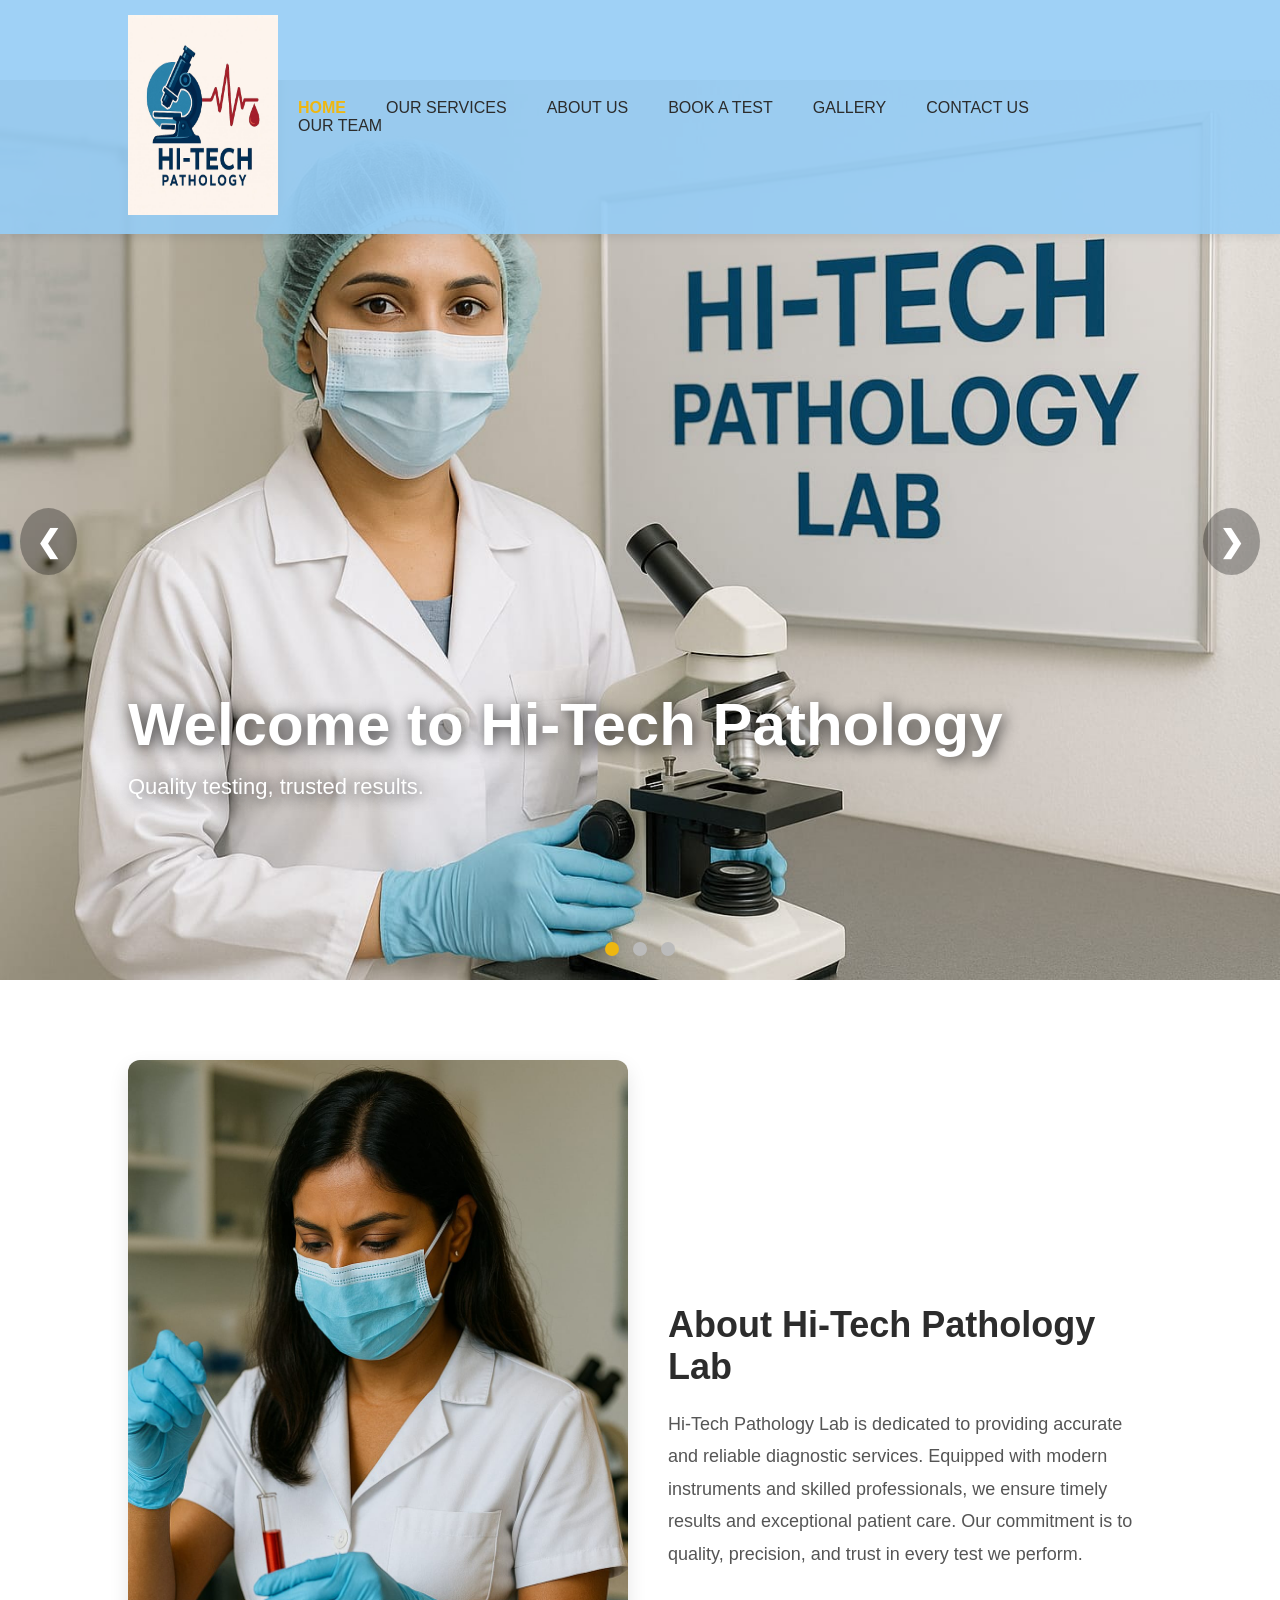
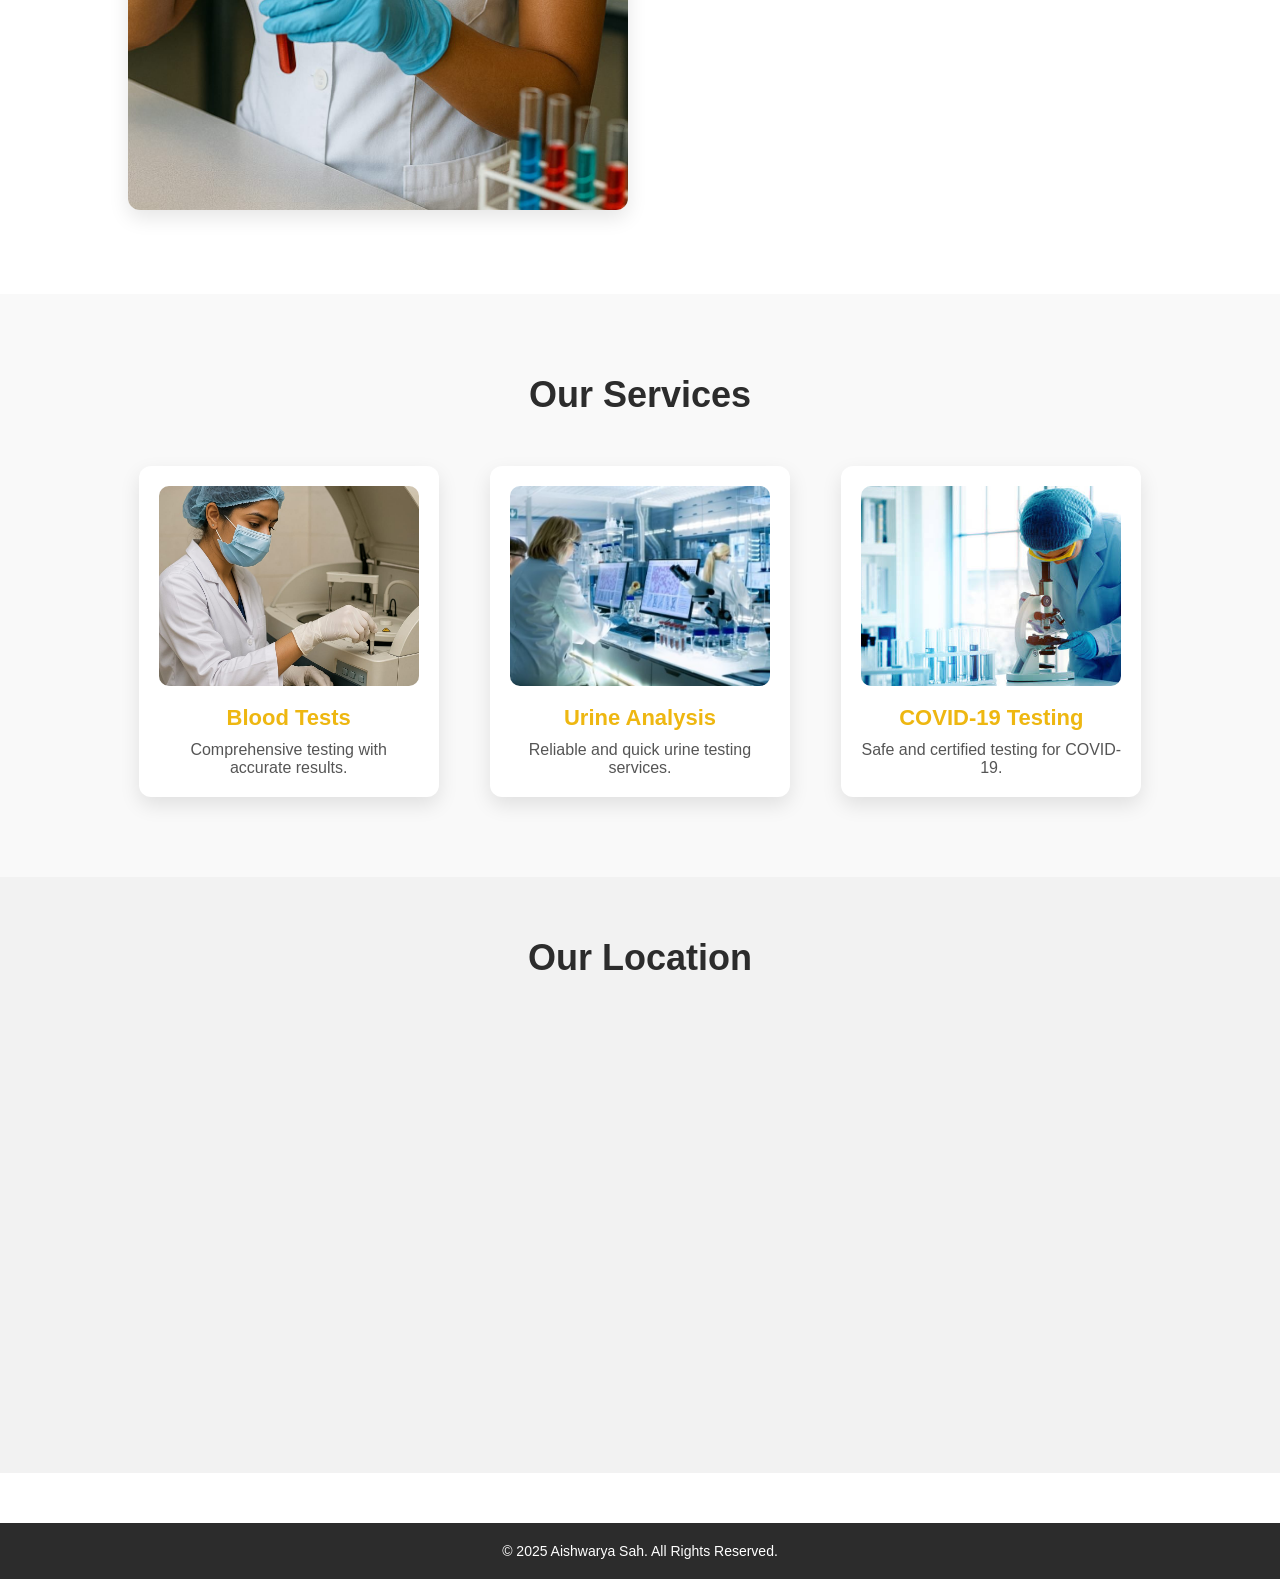
==== Hitech Lab/index.html @ f047f7d2 "files added" ====
<!DOCTYPE html>
<html lang="en">
<head>
  <meta charset="UTF-8">
  <meta name="viewport" content="width=device-width, initial-scale=1.0">
  <title>Hi-Tech Pathology</title>
  <link rel="stylesheet" href="style.css">
</head>
<body>

  <!-- Header Section -->
  <header id="header">
    <a href="#" class="logo">
      <img src="logo.jpeg" alt="logo" width="150px" height="200px">
    </a>
    <nav>
      <ul class="navmenu">
        <li><a class="active" href="index.html" target="_blank_tab">HOME</a></li>
        <li><a href="services.html">OUR SERVICES</a></li>
        <li><a href="about.html">ABOUT US</a></li>
        <li><a href="book.html">BOOK A TEST</a></li>
        <li><a href="gallery.html">GALLERY</a></li>
        <li><a href="contact.html">CONTACT US</a></li>
        <li><a href="team.html">OUR TEAM</a></li>
      </ul>
    </nav>
  </header>

  <!-- Hero Section with Sliding Images -->
  <section class="hero">
    <div class="slider">
      <div class="slides fade">
        <img src="a2.jpeg" alt="Slide 1">
        <div class="caption">
          <h1>Welcome to Hi-Tech Pathology</h1>
          <p>Quality testing, trusted results.</p>
        </div>
      </div>

      <div class="slides fade">
        <img src="a4.jpeg" alt="Slide 2">
        <div class="caption">
          <h1>Advanced Lab Services</h1>
          <p>Accuracy you can count on.</p>
        </div>
      </div>

      <div class="slides fade">
        <img src="a9.jpg" alt="Slide 3">
        <div class="caption">
          <h1>Book Your Test Online</h1>
          <p>Fast, reliable, and hassle-free.</p>
        </div>
      </div>

      <!-- Navigation Arrows -->
      <a class="prev" onclick="plusSlides(-1)">&#10094;</a>
      <a class="next" onclick="plusSlides(1)">&#10095;</a>
    </div>

    <!-- Navigation Dots -->
    <div class="dots">
      <span class="dot" onclick="currentSlide(1)"></span>
      <span class="dot" onclick="currentSlide(2)"></span>
      <span class="dot" onclick="currentSlide(3)"></span>
    </div>
  </section>

  <!-- About Hi-Tech Lab Section -->
  <section id="about-lab" class="about-lab">
    <div class="about-container">
      <div class="about-image">
        <img src="a6.jpeg" alt="Hi-Tech Lab">
      </div>
      <div class="about-text">
        <h2>About Hi-Tech Pathology Lab</h2>
        <p>
          Hi-Tech Pathology Lab is dedicated to providing accurate and reliable diagnostic services. 
          Equipped with modern instruments and skilled professionals, we ensure timely results and 
          exceptional patient care. Our commitment is to quality, precision, and trust in every test we perform.
        </p>
      </div>
    </div>
  </section>

  <!-- Our Services Section -->
  <section id="services" class="services">
    <h2>Our Services</h2>
    <div class="service-cards">
      <div class="service-card">
        <img src="a1.jpeg" alt="Service 1">
        <h3>Blood Tests</h3>
        <p>Comprehensive testing with accurate results.</p>
      </div>
      <div class="service-card">
        <img src="a5.jpg" alt="Service 2">
        <h3>Urine Analysis</h3>
        <p>Reliable and quick urine testing services.</p>
      </div>
      <div class="service-card">
        <img src="a8.jpg" alt="Service 3">
        <h3>COVID-19 Testing</h3>
        <p>Safe and certified testing for COVID-19.</p>
      </div>
    </div>
  </section>

  <!-- Map Section -->
  <section id="location" class="map-section">
    <h2>Our Location</h2>
    <div class="map-container">
      <iframe 
        src="https://www.google.com/maps/embed?pb=!1m18!1m12!1m3!1d114033.29609963426!2d85.8582728006545!3d26.727122698086344!2m3!1f0!2f0!3f0!3m2!1i1024!2i768!4f13.1!3m3!1m2!1s0x39ec3feffffffffd%3A0x701c6d9010087628!2sHi-tech%20Pathology%20Laborotry!5e0!3m2!1sen!2snp!4v1758294866097!5m2!1sen!2snp" 
        width="100%" 
        height="400" 
        style="border:0;" 
        allowfullscreen="" 
        loading="lazy" 
        referrerpolicy="no-referrer-when-downgrade">
      </iframe>
    </div>
  </section>

  <!-- Scroll Up Button -->
  <button id="scrollUpBtn" title="Go to top">&#8679;</button>

  <!-- Footer -->
  <footer>
    <p>&copy; 2025 Aishwarya Sah. All Rights Reserved.</p>
  </footer>

  <script src="script.js"></script>
</body>
</html>
---- Hitech Lab/style.css ----
/* Reset */
* {
  margin: 0;
  padding: 0;
  box-sizing: border-box;
  font-family: 'Jost', sans-serif;
  list-style: none;
  text-decoration: none;
}

body {
  max-width: 1320px;
  margin: 0 auto;
}

/* Header */
header {
  position: fixed;
  width: 100%;
  top: 0;
  right: 0;
  z-index: 1000;
  display: flex;
  align-items: center;
  justify-content: space-between;
  padding: 15px 10%;
  background: rgba(149, 204, 246, 0.9);
  box-shadow: 0 2px 10px rgba(0,0,0,0.1);
}

.navmenu {
  display: flex;
  flex-wrap: wrap;
}

.navmenu a {
  color: #2c2c2c;
  font-size: 16px;
  padding: 10px 20px;
  transition: all 0.3s ease;
}

.navmenu a.active {
  color: #eeb711;
  font-weight: bold;
}

.navmenu a:hover {
  color: #eeb711;
}

/* ===== HERO SLIDER ===== */
.hero {
  position: relative;
  width: 100%;
  height: 100vh;
  margin-top: 80px; /* offset for fixed header */
  overflow: hidden;
}

.slider {
  position: relative;
  width: 100%;
  height: 100%;
}

.slides {
  display: none;
  width: 100%;
  height: 100%;
  position: absolute;
}

.slides img {
  width: 100%;
  height: 100%;
  object-fit: cover;
}

/* Caption */
.caption {
  position: absolute;
  bottom: 20%;
  left: 10%;
  color: white;
  text-shadow: 2px 2px 15px rgba(0,0,0,0.8);
  animation: slideUp 1s ease;
}

.caption h1 {
  font-size: 60px;
  font-weight: 700;
  margin-bottom: 15px;
}

.caption p {
  font-size: 22px;
  font-weight: 400;
}

@keyframes slideUp {
  from {transform: translateY(40px); opacity: 0;}
  to {transform: translateY(0); opacity: 1;}
}

/* Navigation Arrows */
.prev, .next {
  cursor: pointer;
  position: absolute;
  top: 50%;
  padding: 16px;
  margin-top: -22px;
  color: white;
  font-weight: bold;
  font-size: 30px;
  transition: 0.3s ease;
  border-radius: 50%;
  user-select: none;
  background: rgba(0,0,0,0.3);
}

.next { right: 20px; }
.prev { left: 20px; }

.prev:hover, .next:hover {
  background: rgba(0,0,0,0.6);
}

/* Dots */
.dots {
  text-align: center;
  position: absolute;
  bottom: 20px;
  width: 100%;
}

.dot {
  height: 14px;
  width: 14px;
  margin: 0 5px;
  background-color: #bbb;
  border-radius: 50%;
  display: inline-block;
  cursor: pointer;
  transition: background 0.3s ease;
}

.active-dot,
.dot:hover {
  background-color: #eeb711;
}

/* Fade Animation */
.fade {
  animation: fadeEffect 1.2s ease-in-out;
}

@keyframes fadeEffect {
  from {opacity: 0.4;}
  to {opacity: 1;}
}

/* ===== About Hi-Tech Lab Section ===== */
.about-lab {
  padding: 80px 10%;
  background-color: #fff;
}

.about-container {
  display: flex;
  align-items: center;
  gap: 40px;
  flex-wrap: wrap;
}

.about-image img {
  width: 500px;
  max-width: 100%;
  border-radius: 12px;
  box-shadow: 0 8px 20px rgba(0,0,0,0.1);
}

.about-text {
  flex: 1;
}

.about-text h2 {
  font-size: 36px;
  margin-bottom: 20px;
  color: #2c2c2c;
}

.about-text p {
  font-size: 18px;
  color: #555;
  line-height: 1.8;
}

/* ===== Our Services Section ===== */
.services {
  padding: 80px 10%;
  background-color: #f9f9f9;
  text-align: center;
}

.services h2 {
  font-size: 36px;
  margin-bottom: 50px;
  color: #2c2c2c;
}

.service-cards {
  display: flex;
  justify-content: space-around;
  flex-wrap: wrap;
  gap: 30px;
}

.service-card {
  background: white;
  border-radius: 12px;
  padding: 20px;
  width: 300px;
  box-shadow: 0 8px 20px rgba(0,0,0,0.1);
  transition: transform 0.3s ease, box-shadow 0.3s ease;
}

.service-card:hover {
  transform: translateY(-10px);
  box-shadow: 0 12px 25px rgba(0,0,0,0.2);
}

.service-card img {
  width: 100%;
  height: 200px;
  object-fit: cover;
  border-radius: 10px;
  margin-bottom: 15px;
}

.service-card h3 {
  font-size: 22px;
  margin-bottom: 10px;
  color: #eeb711;
}

.service-card p {
  font-size: 16px;
  color: #555;
}

/* ===== Scroll Up Button ===== */
#scrollUpBtn {
  display: none; 
  position: fixed;
  bottom: 30px;
  right: 30px;
  z-index: 100;
  font-size: 28px;
  background-color: #eeb711;
  color: white;
  border: none;
  padding: 12px 16px;
  border-radius: 50%;
  cursor: pointer;
  box-shadow: 0 4px 10px rgba(0,0,0,0.3);
  transition: background 0.3s ease;
}

#scrollUpBtn:hover {
  background-color: #cf9a0b;
}

/* ===== Footer ===== */
footer {
  background-color: #2c2c2c;
  color: white;
  text-align: center;
  padding: 20px 10%;
  margin-top: 50px;
  font-size: 14px;
}

/* ===== Responsive ===== */
@media screen and (max-width: 1024px) {
  .caption h1 { font-size: 48px; }
  .caption p { font-size: 20px; }
}

@media screen and (max-width: 900px) {
  .about-container {
    flex-direction: column;
    text-align: center;
  }
  .about-text {
    margin-top: 20px;
  }
  .service-cards {
    flex-direction: column;
    align-items: center;
  }
  .caption h1 { font-size: 36px; }
  .caption p { font-size: 18px; }
}

@media screen and (max-width: 600px) {
  .caption h1 { font-size: 28px; }
  .caption p { font-size: 16px; }
  header { padding: 10px 5%; }
  .service-card { width: 90%; }
}

/* ===== Map Section ===== */
.map-section {
  padding: 60px 10%;
  background-color: #f2f2f2;
  text-align: center;
}

.map-section h2 {
  font-size: 36px;
  margin-bottom: 30px;
  color: #2c2c2c;
}

.map-container iframe {
  width: 100%;
  border-radius: 12px;
  max-width: 100%;
  height: 400px;
}

@media screen and (max-width: 900px) {
  .map-container iframe {
    height: 300px;
  }
}

@media screen and (max-width: 600px) {
  .map-container iframe {
    height: 250px;
  }
}
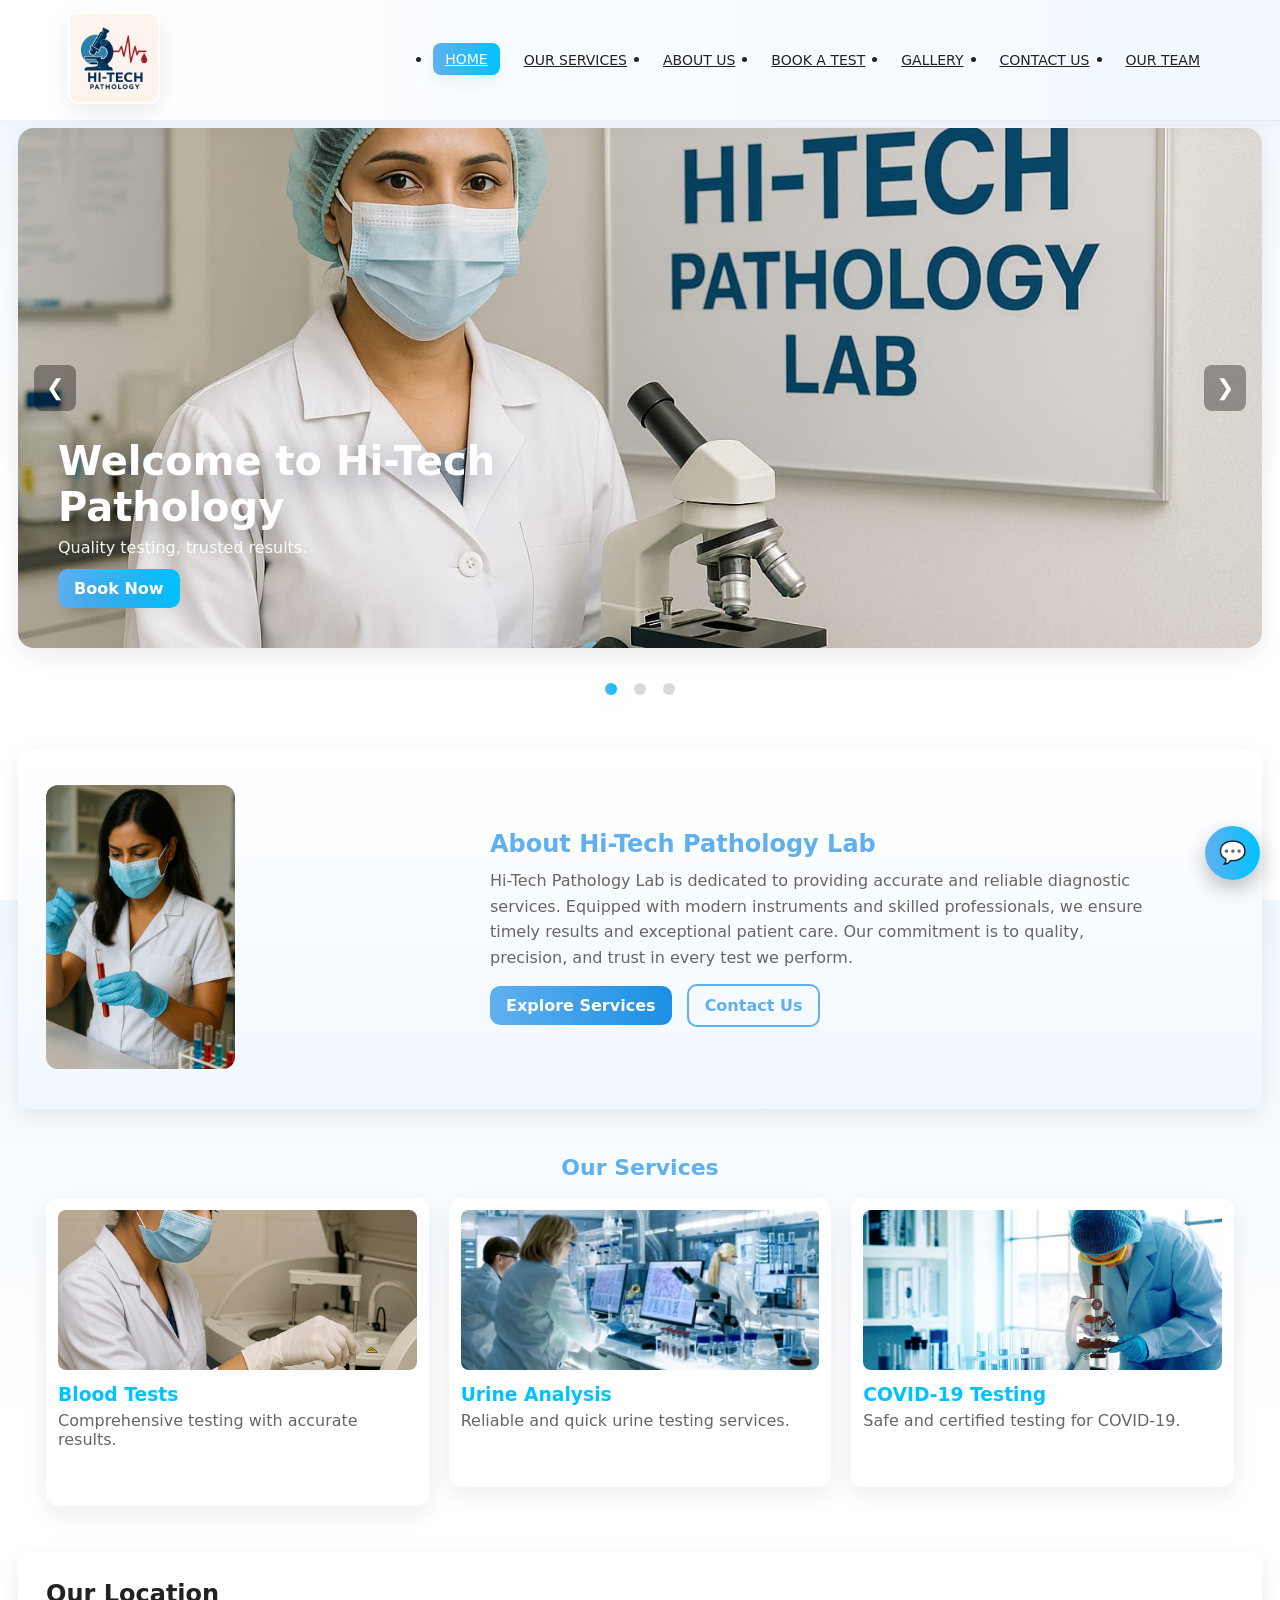
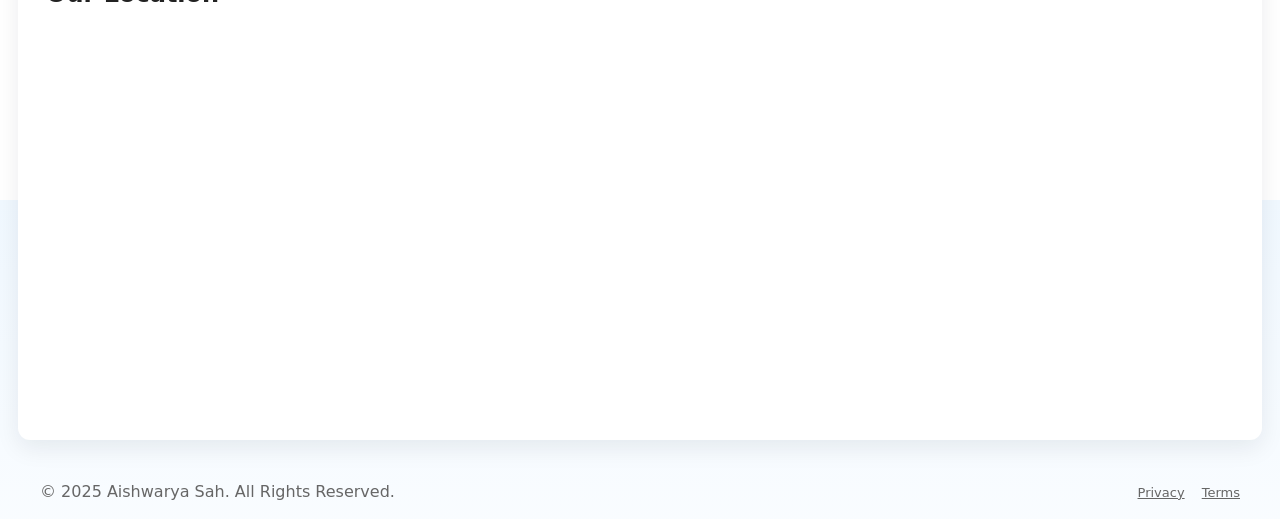
==== commit d23166a4: "files uploaded" ====
--- a/Hitech Lab/index.html
+++ b/Hitech Lab/index.html
@@ -1,133 +1,156 @@
 <!DOCTYPE html>
 <html lang="en">
 <head>
-  <meta charset="UTF-8">
-  <meta name="viewport" content="width=device-width, initial-scale=1.0">
+  <meta charset="UTF-8" />
+  <meta name="viewport" content="width=device-width, initial-scale=1.0"/>
   <title>Hi-Tech Pathology</title>
-  <link rel="stylesheet" href="style.css">
+  <link rel="stylesheet" href="style.css" />
 </head>
 <body>
-
   <!-- Header Section -->
-  <header id="header">
-    <a href="#" class="logo">
-      <img src="logo.jpeg" alt="logo" width="150px" height="200px">
-    </a>
-    <nav>
-      <ul class="navmenu">
-        <li><a class="active" href="index.html" target="_blank_tab">HOME</a></li>
-        <li><a href="services.html">OUR SERVICES</a></li>
-        <li><a href="about.html">ABOUT US</a></li>
-        <li><a href="book.html">BOOK A TEST</a></li>
-        <li><a href="gallery.html">GALLERY</a></li>
-        <li><a href="contact.html">CONTACT US</a></li>
-        <li><a href="team.html">OUR TEAM</a></li>
-      </ul>
-    </nav>
+  <header id="header" class="site-header">
+    <div class="header-inner">
+      <a href="index.html" class="logo" aria-label="Hi-Tech Pathology Home">
+        <img src="logo.jpeg" alt="Hi-Tech Pathology logo">
+      </a>
+      <button id="navToggle" class="nav-toggle" aria-expanded="false" aria-controls="mainNav">
+        <span class="sr-only">Toggle navigation</span> &#9776;
+      </button>
+      <nav id="mainNav" class="main-nav">
+        <ul class="navmenu">
+          <li><a class="active" href="index.html">HOME</a></li>
+          <li><a href="services.html">OUR SERVICES</a></li>
+          <li><a href="about.html">ABOUT US</a></li>
+          <li><a href="book.html">BOOK A TEST</a></li>
+          <li><a href="gallery.html">GALLERY</a></li>
+          <li><a href="contact.html">CONTACT US</a></li>
+          <li><a href="team.html">OUR TEAM</a></li>
+        </ul>
+      </nav>
+    </div>
   </header>
 
   <!-- Hero Section with Sliding Images -->
-  <section class="hero">
-    <div class="slider">
-      <div class="slides fade">
-        <img src="a2.jpeg" alt="Slide 1">
-        <div class="caption">
-          <h1>Welcome to Hi-Tech Pathology</h1>
-          <p>Quality testing, trusted results.</p>
+  <main>
+    <section class="hero" aria-label="Hero - Hi-Tech Pathology">
+      <div class="slider" aria-live="polite">
+        <div class="slides fade" role="group" aria-roledescription="slide" aria-label="Slide 1">
+          <img src="a2.jpeg" alt="Lab working" />
+          <div class="caption">
+            <h1>Welcome to Hi-Tech Pathology</h1>
+            <p>Quality testing, trusted results.</p>
+            <a href="book.html" class="btn primary">Book Now</a>
+          </div>
+        </div>
+        <div class="slides fade" role="group" aria-roledescription="slide" aria-label="Slide 2">
+          <img src="a4.jpeg" alt="Advanced instruments" />
+          <div class="caption">
+            <h1>Advanced Lab Services</h1>
+            <p>Accuracy you can count on.</p>
+            <a href="services.html" class="btn">Our Services</a>
+          </div>
+        </div>
+        <div class="slides fade" role="group" aria-roledescription="slide" aria-label="Slide 3">
+          <img src="a9.jpg" alt="Booking online" />
+          <div class="caption">
+            <h1>Book Your Test Online</h1>
+            <p>Fast, reliable, and hassle-free.</p>
+            <a href="book.html" class="btn primary">Start Booking</a>
+          </div>
+        </div>
+        <!-- Prev/Next -->
+        <button class="prev" aria-label="Previous slide" onclick="plusSlides(-1)">&#10094;</button>
+        <button class="next" aria-label="Next slide" onclick="plusSlides(1)">&#10095;</button>
+      </div>
+      <!-- Dots -->
+      <div class="dots" role="tablist" aria-label="Slide buttons">
+        <button class="dot" onclick="currentSlide(1)" aria-label="Slide 1"></button>
+        <button class="dot" onclick="currentSlide(2)" aria-label="Slide 2"></button>
+        <button class="dot" onclick="currentSlide(3)" aria-label="Slide 3"></button>
+      </div>
+    </section>
+
+    <!-- About Hi-Tech Lab Section -->
+    <section id="about-lab" class="about-lab">
+      <div class="about-container">
+        <div class="about-image">
+          <img src="a6.jpeg" alt="Hi-Tech Lab facility">
+        </div>
+        <div class="about-text">
+          <h2>About Hi-Tech Pathology Lab</h2>
+          <p>
+            Hi-Tech Pathology Lab is dedicated to providing accurate and reliable diagnostic services. Equipped with modern instruments and skilled professionals, we ensure timely results and exceptional patient care. Our commitment is to quality, precision, and trust in every test we perform.
+          </p>
+          <div class="about-cta">
+            <a href="services.html" class="btn">Explore Services</a>
+            <a href="contact.html" class="btn outline">Contact Us</a>
+          </div>
         </div>
       </div>
+    </section>
 
-      <div class="slides fade">
-        <img src="a4.jpeg" alt="Slide 2">
-        <div class="caption">
-          <h1>Advanced Lab Services</h1>
-          <p>Accuracy you can count on.</p>
-        </div>
+    <!-- Our Services Section -->
+    <section id="services" class="services">
+      <h2>Our Services</h2>
+      <div class="service-cards">
+        <article class="service-card">
+          <img src="a1.jpeg" alt="Blood Tests">
+          <h3>Blood Tests</h3>
+          <p>Comprehensive testing with accurate results.</p>
+          <a href="services.html#blood" class="btn sm">Learn more</a>
+        </article>
+        <article class="service-card">
+          <img src="a5.jpg" alt="Urine Analysis">
+          <h3>Urine Analysis</h3>
+          <p>Reliable and quick urine testing services.</p>
+          <a href="services.html#urine" class="btn sm">Learn more</a>
+        </article>
+        <article class="service-card">
+          <img src="a8.jpg" alt="COVID-19 Testing">
+          <h3>COVID-19 Testing</h3>
+          <p>Safe and certified testing for COVID-19.</p>
+          <a href="services.html#covid" class="btn sm">Learn more</a>
+        </article>
       </div>
+    </section>
 
-      <div class="slides fade">
-        <img src="a9.jpg" alt="Slide 3">
-        <div class="caption">
-          <h1>Book Your Test Online</h1>
-          <p>Fast, reliable, and hassle-free.</p>
-        </div>
+    <!-- Map Section -->
+    <section id="location" class="map-section">
+      <h2>Our Location</h2>
+      <div class="map-container">
+        <iframe title="Hi-Tech Pathology Location" src="https://www.google.com/maps/embed?pb=!1m18!1m12!1m3!1d114033.29609963426!2d85.8582728006545!3d26.727122698086344!2m3!1f0!2f0!3f0!3m2!1i1024!2i768!4f13.1!3m3!1m2!1s0x39ec3feffffffffd%3A0x701c6d9010087628!2sHi-tech%20Pathology%20Laborotry!5e0!3m2!1sen!2snp!4v1758294866097!5m2!1sen!2snp" width="100%" height="400" style="border:0;" allowfullscreen="" loading="lazy" referrerpolicy="no-referrer-when-downgrade">
+        </iframe>
       </div>
+    </section>
+  </main>
 
-      <!-- Navigation Arrows -->
-      <a class="prev" onclick="plusSlides(-1)">&#10094;</a>
-      <a class="next" onclick="plusSlides(1)">&#10095;</a>
-    </div>
+  <!-- Scroll Up Button -->
+  <button id="scrollUpBtn" class="scroll-up" title="Go to top" aria-label="Scroll to top">&#8679;</button>
 
-    <!-- Navigation Dots -->
-    <div class="dots">
-      <span class="dot" onclick="currentSlide(1)"></span>
-      <span class="dot" onclick="currentSlide(2)"></span>
-      <span class="dot" onclick="currentSlide(3)"></span>
-    </div>
-  </section>
-
-  <!-- About Hi-Tech Lab Section -->
-  <section id="about-lab" class="about-lab">
-    <div class="about-container">
-      <div class="about-image">
-        <img src="a6.jpeg" alt="Hi-Tech Lab">
-      </div>
-      <div class="about-text">
-        <h2>About Hi-Tech Pathology Lab</h2>
-        <p>
-          Hi-Tech Pathology Lab is dedicated to providing accurate and reliable diagnostic services. 
-          Equipped with modern instruments and skilled professionals, we ensure timely results and 
-          exceptional patient care. Our commitment is to quality, precision, and trust in every test we perform.
-        </p>
+  <!-- Footer -->
+  <footer class="site-footer">
+    <div class="footer-inner">
+      <p>&copy; 2025 Aishwarya Sah. All Rights Reserved.</p>
+      <div class="footer-links">
+        <a href="privacy.html">Privacy</a>
+        <a href="terms.html">Terms</a>
       </div>
     </div>
-  </section>
+  </footer>
 
-  <!-- Our Services Section -->
-  <section id="services" class="services">
-    <h2>Our Services</h2>
-    <div class="service-cards">
-      <div class="service-card">
-        <img src="a1.jpeg" alt="Service 1">
-        <h3>Blood Tests</h3>
-        <p>Comprehensive testing with accurate results.</p>
-      </div>
-      <div class="service-card">
-        <img src="a5.jpg" alt="Service 2">
-        <h3>Urine Analysis</h3>
-        <p>Reliable and quick urine testing services.</p>
-      </div>
-      <div class="service-card">
-        <img src="a8.jpg" alt="Service 3">
-        <h3>COVID-19 Testing</h3>
-        <p>Safe and certified testing for COVID-19.</p>
+  <!-- Chatbot Floating Button + Box -->
+  <div id="chatbot-container">
+    <button id="chatbot-btn">💬</button>
+    <div id="chatbot-box">
+      <div id="chatbot-header">Hi-Tech Assistant</div>
+      <div id="chatbot-messages"></div>
+      <div id="chatbot-input-area">
+        <input type="text" id="chatbot-input" placeholder="Ask me anything..." />
+        <button id="chatbot-send">Send</button>
       </div>
     </div>
-  </section>
+  </div>
 
-  <!-- Map Section -->
-  <section id="location" class="map-section">
-    <h2>Our Location</h2>
-    <div class="map-container">
-      <iframe 
-        src="https://www.google.com/maps/embed?pb=!1m18!1m12!1m3!1d114033.29609963426!2d85.8582728006545!3d26.727122698086344!2m3!1f0!2f0!3f0!3m2!1i1024!2i768!4f13.1!3m3!1m2!1s0x39ec3feffffffffd%3A0x701c6d9010087628!2sHi-tech%20Pathology%20Laborotry!5e0!3m2!1sen!2snp!4v1758294866097!5m2!1sen!2snp" 
-        width="100%" 
-        height="400" 
-        style="border:0;" 
-        allowfullscreen="" 
-        loading="lazy" 
-        referrerpolicy="no-referrer-when-downgrade">
-      </iframe>
-    </div>
-  </section>
-
-  <!-- Scroll Up Button -->
-  <button id="scrollUpBtn" title="Go to top">&#8679;</button>
-
-  <!-- Footer -->
-  <footer>
-    <p>&copy; 2025 Aishwarya Sah. All Rights Reserved.</p>
-  </footer>
 
   <script src="script.js"></script>
 </body>
--- a/Hitech Lab/style.css
+++ b/Hitech Lab/style.css
@@ -1,343 +1,326 @@
-/* Reset */
-* {
-  margin: 0;
-  padding: 0;
-  box-sizing: border-box;
+/* Reset and base */
+* { margin:0; padding:0; box-sizing: border-box; }
+:root{
+  --accent: #60b0f0; /* medical blue */
+  --accent-2: #00c2ff; /* bright medical accent */
+  --muted:#666;
+  --bg: #f0f8ff; /* soft medical background */
+  --card-bg: #ffffff;
+  --radius: 14px;
+  --container: 1200px;
+  --glass: rgba(255,255,255,0.7);
+  --shadow: 0 8px 24px rgba(10,20,40,0.08);
+  --text: #222;
+  --max-width: 1320px;
+  --gap: 20px;
+}
+
+html,body{height:100%}
+body{
+  font-family: 'Jost', system-ui, -apple-system, "Segoe UI", Roboto, "Helvetica Neue", Arial;
+  color:var(--text);
+  background: linear-gradient(180deg, var(--bg), #ffffff 60%);
+  margin: 0 auto;
+  max-width: var(--max-width);
+  -webkit-font-smoothing:antialiased;
+  -moz-osx-font-smoothing:grayscale;
+}
+
+/* Header */
+.site-header{
+  position: fixed;
+  top:0; left:0; right:0;
+  z-index:1200;
+  background: linear-gradient(90deg, rgba(255,255,255,0.95), rgba(240,248,255,0.95));
+  backdrop-filter: blur(6px);
+  border-bottom: 1px solid rgba(0,0,0,0.05);
+  box-shadow: 0 6px 20px rgba(10,20,40,0.04);
+}
+
+.header-inner{
+  max-width:var(--container);
+  margin:0 auto;
+  display:flex;
+  align-items:center;
+  justify-content:space-between;
+  gap:12px;
+  padding:12px 28px;
+  flex-wrap: wrap;
+}
+
+.logo img{ 
+  width:92px; 
+  height:auto; 
+  border-radius:10px; 
+  border:2px solid #fff; 
+  box-shadow:var(--shadow);
+  flex: 0 0 auto;
+}
+
+/* Nav */
+.nav-toggle{
+  display:none;
+  background:transparent;
+  border:0;
+  font-size:24px;
+  cursor:pointer;
+}
+
+.main-nav .navmenu{ 
+  display:flex; 
+  gap:12px; 
+  align-items:center; 
+  flex: 1 1 auto; 
+  justify-content: flex-end;
+  flex-wrap: wrap;
+}
+
+.navmenu a{
+  color:var(--text);
+  font-size:14px;
+  padding:8px 12px;
+  border-radius:8px;
+  transition: all .18s ease;
+  display:inline-block;
+  white-space: nowrap;
+}
+
+.navmenu a:hover,
+.navmenu a.active{
+  color:#fff;
+  background: linear-gradient(90deg,var(--accent),var(--accent-2));
+  transform:translateY(-1px);
+  box-shadow: 0 6px 18px rgba(100,140,200,0.12);
+}
+
+/* HERO */
+.hero{ margin-top:110px; position:relative; overflow:hidden; }
+.slider{ position:relative; max-height:520px; min-height:320px; border-radius:16px; margin:18px; overflow:hidden; box-shadow:var(--shadow); }
+.slides{ display:none; position:relative; min-height:320px; width:100%; }
+.slides img{ width:100%; height:520px; object-fit:cover; display:block; filter: contrast(100%) saturate(100%); }
+.caption{
+  position:absolute;
+  left:40px;
+  bottom:40px;
+  max-width:520px;
+  color:#fff;
+  text-shadow: 0 8px 30px rgba(10,10,30,0.4);
+}
+.caption h1{ font-size:clamp(22px,3.3vw,40px); margin-bottom:8px; }
+.caption p{ font-size:16px; margin-bottom:12px; opacity:0.95; }
+
+.btn{
+  display:inline-block;
+  padding:10px 16px;
+  border-radius:10px;
+  background:transparent;
+  border:2px solid rgba(255,255,255,0.9);
+  color:#fff;
+  text-decoration:none;
+  font-weight:600;
+  transition: all .18s ease;
+}
+.btn:hover{ transform:translateY(-3px); box-shadow:0 10px 30px rgba(10,20,40,0.12); }
+.btn.primary{
+  background: linear-gradient(90deg,var(--accent),var(--accent-2));
+  border: none;
+  color:#fff;
+}
+
+/* prev/next */
+.prev, .next{
+  position:absolute;
+  top:50%;
+  transform:translateY(-50%);
+  background:rgba(0,0,0,0.35);
+  color:#fff;
+  border:0;
+  padding:10px 12px;
+  border-radius:8px;
+  cursor:pointer;
+  font-size:22px;
+  z-index:20;
+}
+.prev{ left:16px; }
+.next{ right:16px; }
+
+/* dots */
+.dots{ text-align:center; padding:14px 0 32px; }
+.dot{
+  height:12px; width:12px; margin:0 6px; display:inline-block; border-radius:50%;
+  background:rgba(0,0,0,0.15); border:0; cursor:pointer;
+}
+.active-dot, .dot:hover{ background: linear-gradient(90deg,var(--accent),var(--accent-2)); box-shadow:0 6px 20px rgba(100,140,200,0.12); }
+
+/* About section */
+.about-lab{ padding:36px 28px; margin: 18px; border-radius:14px; background: linear-gradient(180deg,#ffffff, #f0f8ff); box-shadow:var(--shadow); display:flex; justify-content:center; }
+.about-container{ display:flex; gap:24px; align-items:center; width:100%; max-width:var(--container); }
+.about-image img{ width:420px; max-width:45%; border-radius:12px; object-fit:cover; }
+.about-text{ max-width:55%; }
+.about-text h2{ font-size:24px; margin-bottom:10px; color:var(--accent); }
+.about-text p{ color:var(--muted); line-height:1.6; margin-bottom:14px; }
+.about-cta .btn {
+  margin-right: 10px;
+  background: linear-gradient(90deg, #60b0f0, #1a8fe3); 
+  color: #fff; 
+  border: none;
+  font-weight: 600;
+  transition: all 0.2s ease;
+}
+.btn.outline{ 
+  background:transparent; 
+  border:2px solid var(--accent); 
+  color:var(--accent); 
+}
+.btn.outline:hover {
+  background: var(--accent); 
+  color:#fff; 
+}
+
+/* Services */
+.services{ padding:28px; margin:18px; text-align:center; }
+.services h2{ margin-bottom:18px; font-size:22px; color:var(--accent); }
+.service-cards{ display:grid; grid-template-columns: repeat(3,1fr); gap:20px; align-items:start; }
+.service-card{ background:var(--card-bg); border-radius:12px; padding:12px; box-shadow:var(--shadow); text-align:left; overflow:hidden; transition:transform .18s ease; }
+.service-card img{ width:100%; height:160px; object-fit:cover; border-radius:8px; margin-bottom:10px; }
+.service-card h3{ margin-bottom:6px; color:var(--accent-2);}
+.service-card p{ color:var(--muted); margin-bottom:10px; }
+.btn.sm{ padding:8px 12px; font-size:13px; }
+
+/* Map */
+.map-section{ padding:28px; margin:18px; background:#fff; border-radius:12px; box-shadow:var(--shadow); }
+.map-container iframe{ border-radius:8px; }
+
+/* Scroll up */
+.scroll-up{
+  position:fixed; right:20px; bottom:24px; display:none; z-index:1300;
+  background:linear-gradient(90deg,var(--accent),var(--accent-2)); color:#fff; border:0; padding:10px 12px; border-radius:10px; cursor:pointer; font-size:20px;
+  box-shadow:0 10px 30px rgba(50,80,150,0.18);
+}
+
+/* Footer */
+.site-footer{ margin-top:24px; padding:18px 28px; background:transparent; text-align:center; color:var(--muted); }
+.footer-inner{ display:flex; align-items:center; justify-content:space-between; gap:10px; max-width:var(--container); margin:0 auto; }
+.footer-links a{ color:var(--muted); margin-left:12px; font-size:13px; }
+
+/* Responsive */
+@media (max-width: 980px){
+  .about-container{ flex-direction:column; text-align:center; }
+  .about-image img{ max-width:90%; }
+  .about-text{ max-width:95%; }
+  .service-cards{ grid-template-columns: repeat(2,1fr); }
+  .caption{ left:20px; bottom:20px; max-width:420px; }
+  .header-inner{ padding:12px 18px; }
+  .nav-toggle{ display:block; }
+  .main-nav{ 
+    display:none; 
+    position:absolute; 
+    right:18px; 
+    top:70px; 
+    background:rgba(240,248,255,0.98); 
+    border-radius:12px; 
+    padding:12px; 
+    box-shadow:var(--shadow); 
+    width: calc(100% - 36px); 
+  }
+  .main-nav.open{ display:flex; flex-direction: column; gap:12px; }
+}
+
+@media (max-width: 640px){
+  .service-cards{ grid-template-columns: 1fr; }
+  .caption h1{ font-size:20px; }
+  .slides img{ height:320px; }
+  .header-inner{ gap:8px; }
+  .logo img{ width:78px; }
+}
+
+/* --- Chatbot Styles --- */
+#chatbot-container {
+  position: fixed;
+  bottom: 20px;
+  right: 20px;
+  z-index: 1500;
   font-family: 'Jost', sans-serif;
-  list-style: none;
-  text-decoration: none;
-}
-
-body {
-  max-width: 1320px;
-  margin: 0 auto;
-}
-
-/* Header */
-header {
-  position: fixed;
-  width: 100%;
-  top: 0;
-  right: 0;
-  z-index: 1000;
+}
+
+#chatbot-btn {
+  background: linear-gradient(90deg, var(--accent), var(--accent-2));
+  color: #fff;
+  border: none;
+  padding: 14px;
+  border-radius: 50%;
+  font-size: 22px;
+  cursor: pointer;
+  box-shadow: 0 8px 20px rgba(0, 0, 0, 0.25);
+  transition: transform 0.2s;
+}
+#chatbot-btn:hover { transform: scale(1.1); }
+
+#chatbot-box {
+  display: none;
+  flex-direction: column;
+  background: #fff;
+  width: 300px;
+  height: 400px;
+  border-radius: 16px;
+  box-shadow: var(--shadow);
+  overflow: hidden;
+  margin-bottom: 10px;
+}
+
+#chatbot-header {
+  background: linear-gradient(90deg, var(--accent), var(--accent-2));
+  color: #fff;
+  padding: 10px;
+  text-align: center;
+  font-weight: 600;
+}
+
+#chatbot-messages {
+  flex: 1;
+  padding: 10px;
+  overflow-y: auto;
+  font-size: 14px;
+  color: var(--text);
+}
+
+.chatbot-msg {
+  margin-bottom: 10px;
+  padding: 8px 10px;
+  border-radius: 10px;
+  line-height: 1.4;
+}
+
+.chatbot-user {
+  background: var(--accent);
+  color: #fff;
+  align-self: flex-end;
+}
+
+.chatbot-bot {
+  background: #f0f2f5;
+  color: var(--text);
+  align-self: flex-start;
+}
+
+#chatbot-input-area {
   display: flex;
-  align-items: center;
-  justify-content: space-between;
-  padding: 15px 10%;
-  background: rgba(149, 204, 246, 0.9);
-  box-shadow: 0 2px 10px rgba(0,0,0,0.1);
-}
-
-.navmenu {
-  display: flex;
-  flex-wrap: wrap;
-}
-
-.navmenu a {
-  color: #2c2c2c;
-  font-size: 16px;
-  padding: 10px 20px;
-  transition: all 0.3s ease;
-}
-
-.navmenu a.active {
-  color: #eeb711;
-  font-weight: bold;
-}
-
-.navmenu a:hover {
-  color: #eeb711;
-}
-
-/* ===== HERO SLIDER ===== */
-.hero {
-  position: relative;
-  width: 100%;
-  height: 100vh;
-  margin-top: 80px; /* offset for fixed header */
-  overflow: hidden;
-}
-
-.slider {
-  position: relative;
-  width: 100%;
-  height: 100%;
-}
-
-.slides {
-  display: none;
-  width: 100%;
-  height: 100%;
-  position: absolute;
-}
-
-.slides img {
-  width: 100%;
-  height: 100%;
-  object-fit: cover;
-}
-
-/* Caption */
-.caption {
-  position: absolute;
-  bottom: 20%;
-  left: 10%;
-  color: white;
-  text-shadow: 2px 2px 15px rgba(0,0,0,0.8);
-  animation: slideUp 1s ease;
-}
-
-.caption h1 {
-  font-size: 60px;
-  font-weight: 700;
-  margin-bottom: 15px;
-}
-
-.caption p {
-  font-size: 22px;
-  font-weight: 400;
-}
-
-@keyframes slideUp {
-  from {transform: translateY(40px); opacity: 0;}
-  to {transform: translateY(0); opacity: 1;}
-}
-
-/* Navigation Arrows */
-.prev, .next {
+  border-top: 1px solid #ddd;
+}
+
+#chatbot-input {
+  flex: 1;
+  border: none;
+  padding: 10px;
+  font-size: 14px;
+  outline: none;
+}
+
+#chatbot-send {
+  background: var(--accent);
+  color: #fff;
+  border: none;
+  padding: 10px 14px;
   cursor: pointer;
-  position: absolute;
-  top: 50%;
-  padding: 16px;
-  margin-top: -22px;
-  color: white;
-  font-weight: bold;
-  font-size: 30px;
-  transition: 0.3s ease;
-  border-radius: 50%;
-  user-select: none;
-  background: rgba(0,0,0,0.3);
-}
-
-.next { right: 20px; }
-.prev { left: 20px; }
-
-.prev:hover, .next:hover {
-  background: rgba(0,0,0,0.6);
-}
-
-/* Dots */
-.dots {
-  text-align: center;
-  position: absolute;
-  bottom: 20px;
-  width: 100%;
-}
-
-.dot {
-  height: 14px;
-  width: 14px;
-  margin: 0 5px;
-  background-color: #bbb;
-  border-radius: 50%;
-  display: inline-block;
-  cursor: pointer;
-  transition: background 0.3s ease;
-}
-
-.active-dot,
-.dot:hover {
-  background-color: #eeb711;
-}
-
-/* Fade Animation */
-.fade {
-  animation: fadeEffect 1.2s ease-in-out;
-}
-
-@keyframes fadeEffect {
-  from {opacity: 0.4;}
-  to {opacity: 1;}
-}
-
-/* ===== About Hi-Tech Lab Section ===== */
-.about-lab {
-  padding: 80px 10%;
-  background-color: #fff;
-}
-
-.about-container {
-  display: flex;
-  align-items: center;
-  gap: 40px;
-  flex-wrap: wrap;
-}
-
-.about-image img {
-  width: 500px;
-  max-width: 100%;
-  border-radius: 12px;
-  box-shadow: 0 8px 20px rgba(0,0,0,0.1);
-}
-
-.about-text {
-  flex: 1;
-}
-
-.about-text h2 {
-  font-size: 36px;
-  margin-bottom: 20px;
-  color: #2c2c2c;
-}
-
-.about-text p {
-  font-size: 18px;
-  color: #555;
-  line-height: 1.8;
-}
-
-/* ===== Our Services Section ===== */
-.services {
-  padding: 80px 10%;
-  background-color: #f9f9f9;
-  text-align: center;
-}
-
-.services h2 {
-  font-size: 36px;
-  margin-bottom: 50px;
-  color: #2c2c2c;
-}
-
-.service-cards {
-  display: flex;
-  justify-content: space-around;
-  flex-wrap: wrap;
-  gap: 30px;
-}
-
-.service-card {
-  background: white;
-  border-radius: 12px;
-  padding: 20px;
-  width: 300px;
-  box-shadow: 0 8px 20px rgba(0,0,0,0.1);
-  transition: transform 0.3s ease, box-shadow 0.3s ease;
-}
-
-.service-card:hover {
-  transform: translateY(-10px);
-  box-shadow: 0 12px 25px rgba(0,0,0,0.2);
-}
-
-.service-card img {
-  width: 100%;
-  height: 200px;
-  object-fit: cover;
-  border-radius: 10px;
-  margin-bottom: 15px;
-}
-
-.service-card h3 {
-  font-size: 22px;
-  margin-bottom: 10px;
-  color: #eeb711;
-}
-
-.service-card p {
-  font-size: 16px;
-  color: #555;
-}
-
-/* ===== Scroll Up Button ===== */
-#scrollUpBtn {
-  display: none; 
-  position: fixed;
-  bottom: 30px;
-  right: 30px;
-  z-index: 100;
-  font-size: 28px;
-  background-color: #eeb711;
-  color: white;
-  border: none;
-  padding: 12px 16px;
-  border-radius: 50%;
-  cursor: pointer;
-  box-shadow: 0 4px 10px rgba(0,0,0,0.3);
-  transition: background 0.3s ease;
-}
-
-#scrollUpBtn:hover {
-  background-color: #cf9a0b;
-}
-
-/* ===== Footer ===== */
-footer {
-  background-color: #2c2c2c;
-  color: white;
-  text-align: center;
-  padding: 20px 10%;
-  margin-top: 50px;
-  font-size: 14px;
-}
-
-/* ===== Responsive ===== */
-@media screen and (max-width: 1024px) {
-  .caption h1 { font-size: 48px; }
-  .caption p { font-size: 20px; }
-}
-
-@media screen and (max-width: 900px) {
-  .about-container {
-    flex-direction: column;
-    text-align: center;
-  }
-  .about-text {
-    margin-top: 20px;
-  }
-  .service-cards {
-    flex-direction: column;
-    align-items: center;
-  }
-  .caption h1 { font-size: 36px; }
-  .caption p { font-size: 18px; }
-}
-
-@media screen and (max-width: 600px) {
-  .caption h1 { font-size: 28px; }
-  .caption p { font-size: 16px; }
-  header { padding: 10px 5%; }
-  .service-card { width: 90%; }
-}
-
-/* ===== Map Section ===== */
-.map-section {
-  padding: 60px 10%;
-  background-color: #f2f2f2;
-  text-align: center;
-}
-
-.map-section h2 {
-  font-size: 36px;
-  margin-bottom: 30px;
-  color: #2c2c2c;
-}
-
-.map-container iframe {
-  width: 100%;
-  border-radius: 12px;
-  max-width: 100%;
-  height: 400px;
-}
-
-@media screen and (max-width: 900px) {
-  .map-container iframe {
-    height: 300px;
-  }
-}
-
-@media screen and (max-width: 600px) {
-  .map-container iframe {
-    height: 250px;
-  }
-}
+  border-top-right-radius: 10px;
+}
